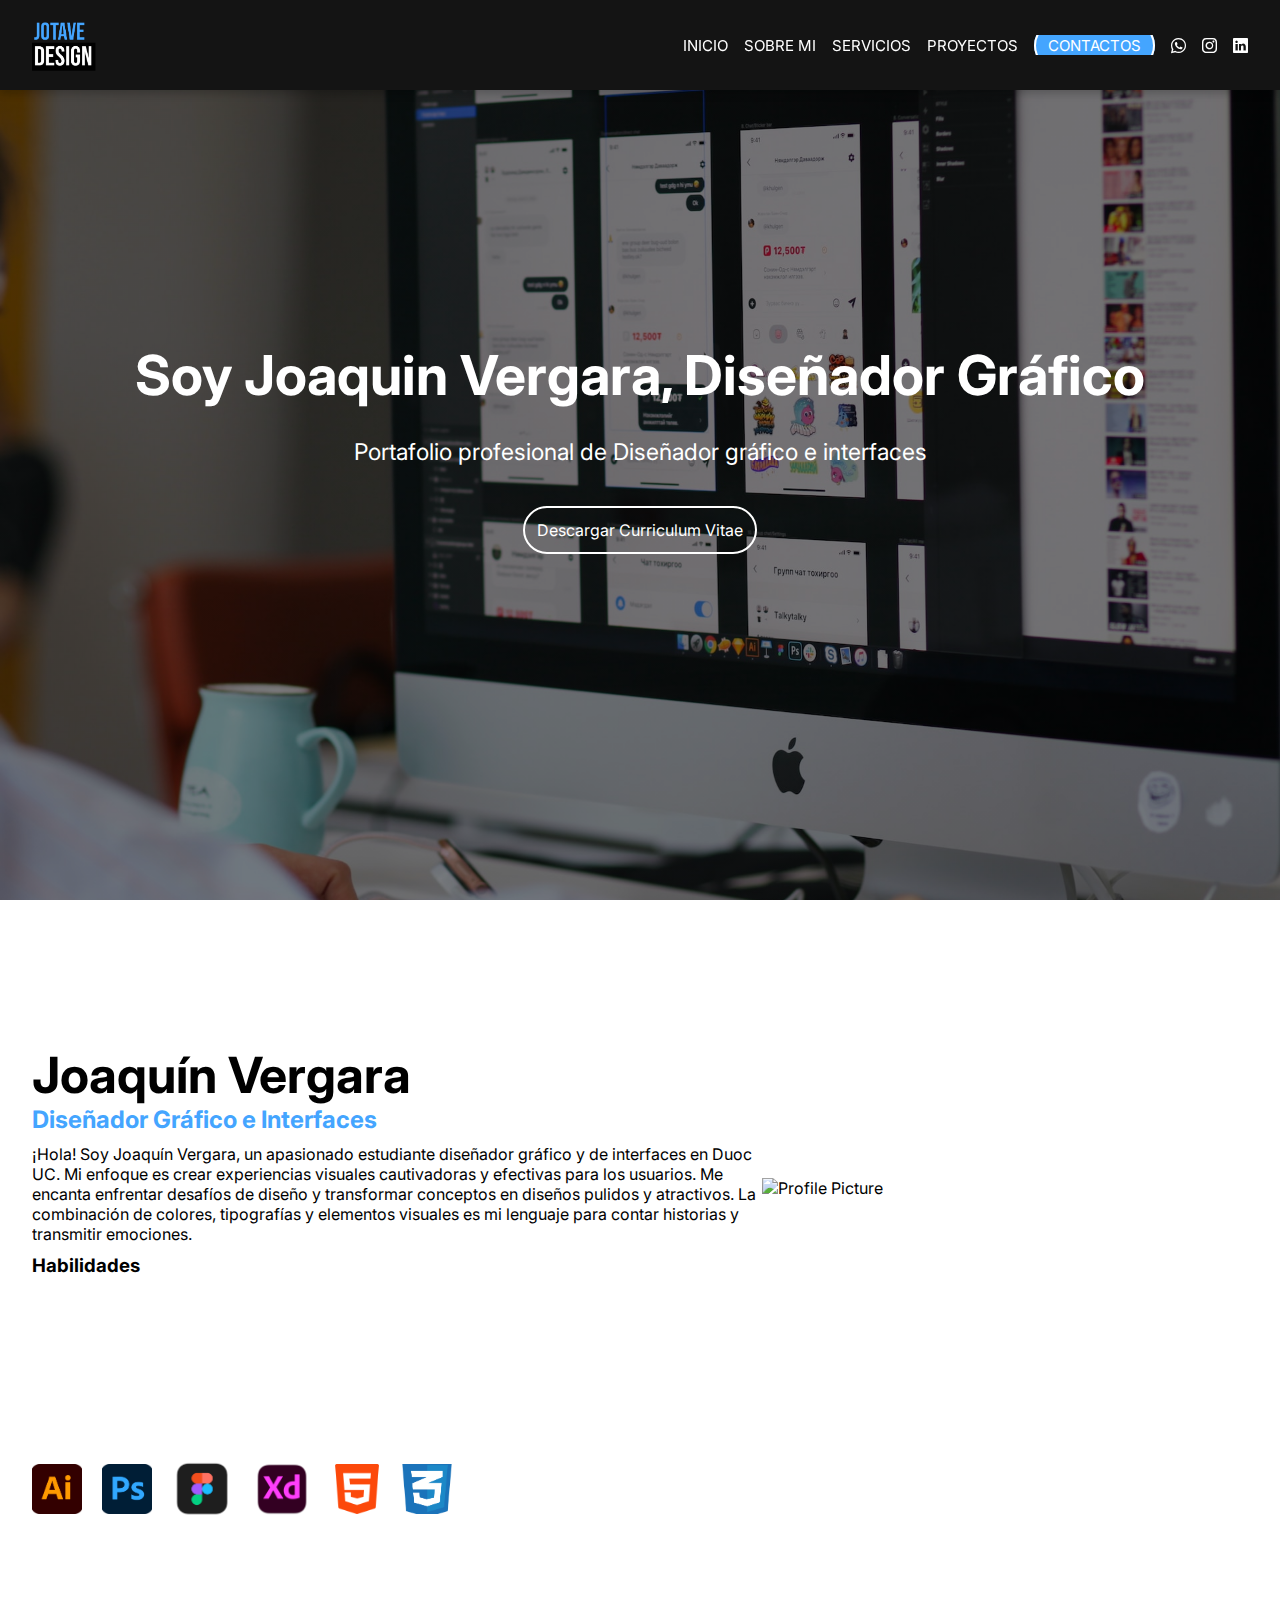
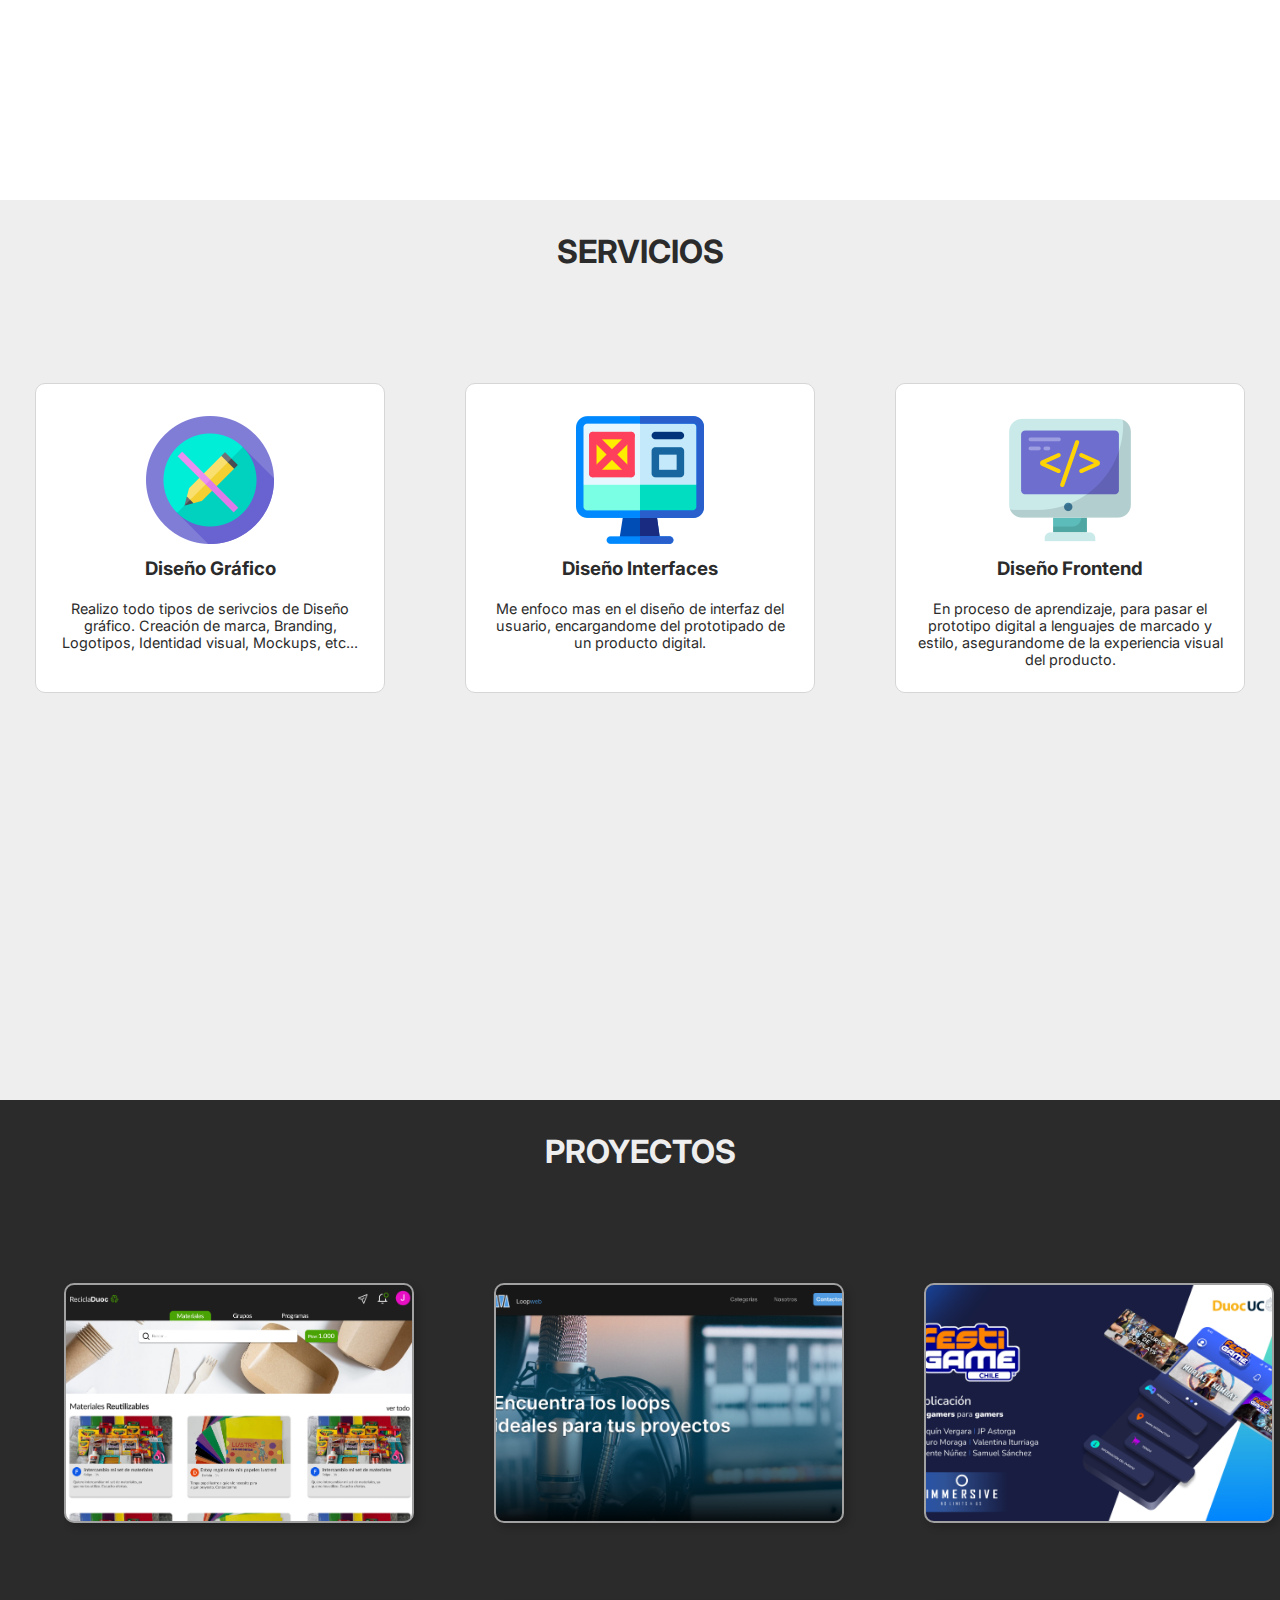
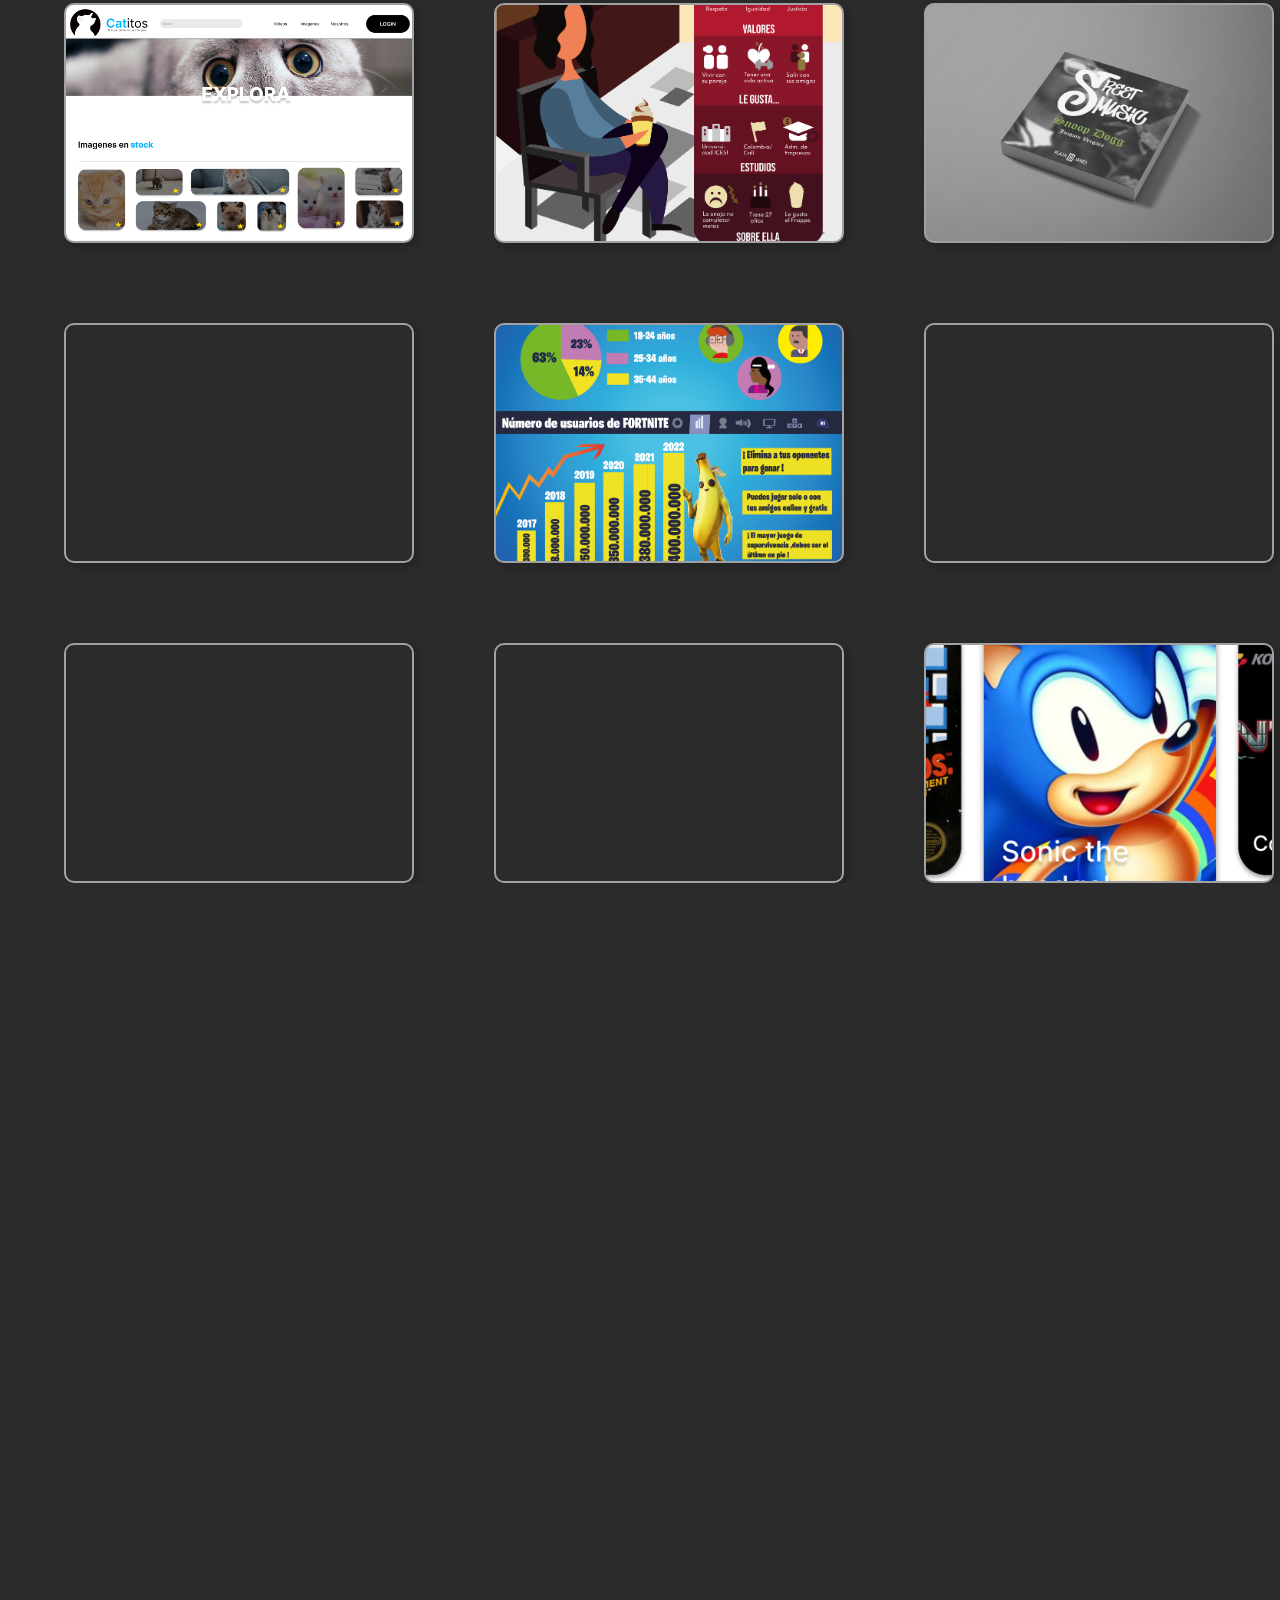
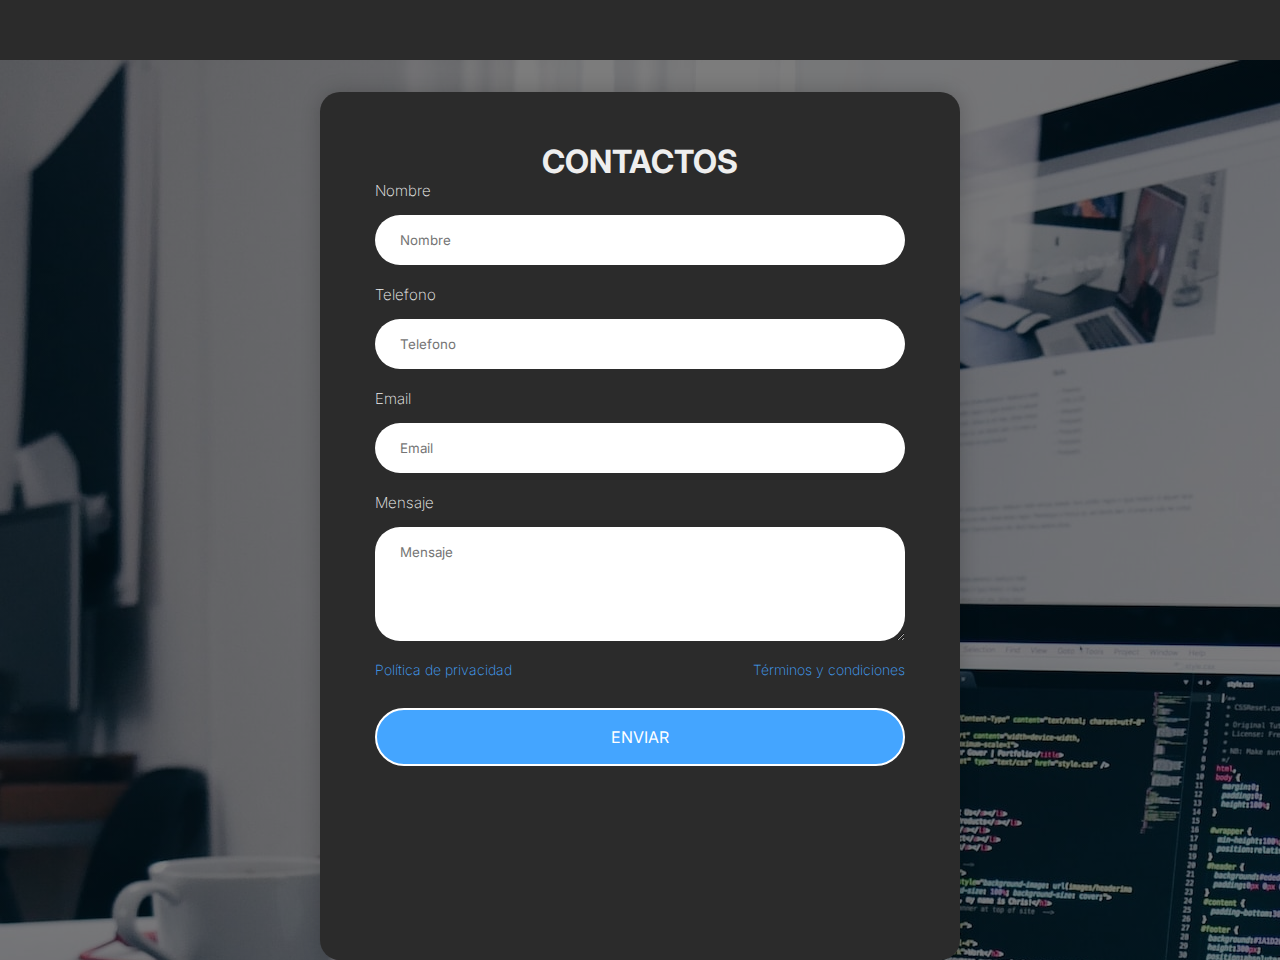
==== index.html @ 526d3eaf "Add files via upload" ====
<!DOCTYPE html>
<html lang="en">
<head>
    <meta charset="UTF-8">
    <meta http-equiv="X-UA-Compatible" content="IE=edge">
    <meta name="viewport" content="width=device-width, initial-scale=1.0">
    <title>Mi Portafolio</title>
    <link rel="icon" href="img/logo icon.png" type="image/x-icon">
    <link href="https://fonts.googleapis.com/css2?family=Inter" rel="stylesheet">

    <link rel="stylesheet" href="https://cdn.jsdelivr.net/npm/bootstrap-icons@1.10.3/font/bootstrap-icons.css">
    <link rel="stylesheet" href="estilos/styile.css">
</head>
<body>

    <header>
      <div class="logo">
        <img src="img/logo.png" alt="Logo">
      </div>  

        <button id="abrir" class="abrir-menu"><i class="bi bi-list"></i></button>
        <nav class="nav" id="nav">
            <button class="cerrar-menu" id="cerrar"><i class="bi bi-x"></i></button>
            <ul class="nav-list">
                <li><a href="#">INICIO</a></li>
                <li><a href="#seccion2">SOBRE MI</a></li>
                <li><a href="#seccion3">SERVICIOS</a></li>
                <li><a href="#seccion4">PROYECTOS</a></li>
                <li><a href="#seccion5"><span class="span1">CONTACTOS</span></a></li>


                
                <li><a href="https://wa.me/56944791852?text=¡Hola%20estoy%20interesado/a%20en%20sus%20servicios!"><i class="bi bi-whatsapp"></i></a></li>
                <li><a href="https://www.instagram.com/joako_andruh/"><i class="bi bi-instagram"></i></a></li>
               <li><a href="https://www.linkedin.com/in/joaquin-vergara-16a921225/"><i class="bi bi-linkedin"></i></a></li>
            </ul>
        </nav>
    </header>
    <main>
<section class="seccion1">
  <h1>Soy Joaquin Vergara, Diseñador Gráfico</h1>
 <p class="texto-principal">Portafolio profesional de Diseñador gráfico e interfaces</p>
 <li>
  <a href="js/CV.pdf" download class="boton">Descargar Curriculum Vitae</a>
</li>
</section>

<section id="seccion2">
  
<div class="columna1">
    
    <h1>Joaquín Vergara</h1>
    <h2>Diseñador Gráfico e Interfaces</h2>
    <p>¡Hola! Soy Joaquín Vergara, un apasionado estudiante diseñador gráfico y de interfaces en Duoc UC. Mi enfoque es crear experiencias visuales cautivadoras y efectivas para los usuarios. Me encanta enfrentar desafíos de diseño y transformar conceptos en diseños pulidos y atractivos. La combinación de colores, tipografías y elementos visuales es mi lenguaje para contar historias y transmitir emociones.</p>
  <h3 class="habilities">Habilidades</h3>
  </div>
  <div class="columna2">
    
  <img src="img/yi.png" alt="Profile Picture">
  </div>
  <div class="habilidades">
    <div class="habilidad">
      <img src="img/ilustrator.png" alt="Habilidad 1">
      <p>80%</p>
    </div>
    
    <div class="habilidad">
      <img src="img/potosop.png" alt="Habilidad 2">
      <p>70%</p>
    </div>

    <div class="habilidadR1">
      <img src="img/figma.png" alt="Habilidad 2">
      <p>90%</p>
    </div>

    <div class="habilidadR1">
      <img src="img/xd.png" alt="Habilidad 2">
      <p>50%</p>
    </div>

    <div class="habilidad">
      <img src="img/html-5.png" alt="Habilidad 2">
      <p>50%</p>
    </div>

    <div class="habilidad">
      <img src="img/css.png" alt="Habilidad 2">
      <p>40%</p>
    </div>
  </div>
   
</div>
</section>

<section id="seccion3">
  <h1>SERVICIOS</h1>
  <div class="fila1">
    <div class="S1">
      <div class="contenido1">
      <img src="img/read-only_5265175 (1).png" alt="">
      <h3>Diseño Gráfico</h3>
      <p>Realizo todo tipos de serivcios de Diseño gráfico. Creación de marca, Branding, Logotipos, Identidad visual, Mockups, etc...</p>
    </div>
  </div>
    <div class="S1">
      <div class="contenido1">
      <img src="img/web-design_3214715.png" alt="">
      <h3>Diseño Interfaces</h3>
      <p>Me enfoco mas en el diseño de interfaz del usuario, encargandome del prototipado de un producto digital.</p>
    </div>
  </div>
    <div class="S1">
      <div class="contenido1">
      <img src="img/coding_8812857.png" alt="">
      <h3>Diseño Frontend</h3>
      <p>En proceso de aprendizaje, para pasar el prototipo digital a lenguajes de marcado y estilo, asegurandome de la experiencia visual del producto.</p>
    </div>
  </div>

  </div>

</section>


<section id="seccion4">
  <h1>PROYECTOS</h1>
<div class="fila-proyecto1">
  <div class="PY1"></div>

  <div class="PY2"></div>

  <div class="PY3"> </div>
  
  <div class="PY4"> </div>
  
  <div class="PY5"> </div>
  
  <div class="PY8"> </div>

  <div class="PY7"> </div>

  <div class="PY6"> </div>

  <div class="PY9"> </div>

  <div class="PY10"> </div>

  <div class="PY11"> </div>

  <div class="PY12"> </div>
  
</div>
</section>

<section id="seccion5">
  

<form action="https://formsubmit.co/andressv.777@email.com" method="POST">

  <h1 class="contacto">CONTACTOS</h1>
  <div class="input-group">
    <label for="name">Nombre</label>
    <input type="text" name="name" id="name" placeholder="Nombre">
    
  <label for="phone">Telefono</label>
  <input type="tel" name="phone" id="phone" placeholder="Telefono">

  <label for="email">Email</label>
  <input type="email" name="email" id="email" placeholder="Email">

  <label for="message">Mensaje</label>
  <textarea name="message" id="message" cols="30" rows="5" placeholder="Mensaje"></textarea>

  <div class="form-txt">
  <a href="Politica y privacidad.html">Política de privacidad</a>
  <a href="term y condi.html">Términos y condiciones</a></div>

  <input class="btn" type="submit" value="ENVIAR">


  </div>
 
</form>


</section>
    </main>


      
      
    
    <script src="js/java.js"></script>
</body>
</html>
---- estilos/styile.css ----
* {
  margin: 0;
  padding: 0;
  box-sizing: border-box;
  font-family: sans-serif;
  font-family: 'Inter';
  overflow-inline: hidden;
  
}
html {
  scroll-behavior: smooth;
}


header {
  display: flex;
  align-items: center;
  justify-content: center;
  padding: 2rem;
  background-color: #141414;
  box-shadow: 0 4px 8px rgba(0, 0, 0, 0.2);
  z-index: 3;
  position: fixed;
  width: 100%;
  height: 10%;
  justify-content: space-between;
  padding: 1rem 2rem;
}

.logo {
  display: flex;
  align-items: center;
}

.logo img {
  max-width: 4rem;
}


.nav-list {
  list-style-type: none;
  display: flex;
  gap: 1rem;
}

.nav-list li a {
  text-decoration: none;
  color: #ffffff;
  font-size: 15px;
}

.abrir-menu,
.cerrar-menu {
  display: none;
}



.span1 {
  background-color: rgb(68, 165, 255);
  padding: 12px;
  border-radius: 30px;
  font-size: 15px;
  color: #ffffff;

  border: 2px solid #ffffff;
  padding: 12px;
  transition: background-color 0.3s;
}

.span1:hover {
  background-color: rgb(32, 147, 255);
}

.nav-list li a:hover {
  color: rgb(68, 165, 255);
}


.transparent-bg {
background-color: transparent;

}



@media screen and (max-width: 550px) {
  .abrir-menu,
  .cerrar-menu {
      display: block;
      border: 0;
      font-size: 1.25rem;
      background-color: transparent;
      cursor: pointer;
  }

  .abrir-menu {
      color: #ffffff;
  }

  .cerrar-menu {
      color: #ececec;
  }

  .nav {
      opacity: 0;
      visibility: hidden;
      display: flex;
      flex-direction: column;
      align-items: end;
      gap: 1rem;
      position: absolute;
      top: 0;
      right: 0;
      bottom: 0;
      background-color: #1c1c1c;
      padding: 2rem;
      box-shadow: 0 0 0 100vmax rgba(0, 0, 0, .5);
      height: 100%;
      position: fixed;
  }

  .nav.visible {
      opacity: 1;
      visibility: visible;
  }
  
  .nav-list {
      flex-direction: column;
      align-items: end;
  }

  .nav-list li a {
      color: #ecececec;
  }
}



.seccion1 {
  flex-direction: column; 
  display: flex;
  justify-content: center;
  align-items: center;
  background-image:linear-gradient(rgba(0, 0, 0, 0.5), rgba(0, 0, 0, 0.5)), url(../img/fondoreal.jpg);
  background-size: cover;
  background-position: center;
  height: 100vh;
  gap: 30px;
  

}
.seccion1 h1 {
  color: #ffffff;
 text-shadow: #1c1c1c;
  text-align: center;
  font-size: 55px;

}

.texto-principal {
 text-align: center;
  color: #ffffff;
  font-size: 23px;
}




.boton {
  display: inline-block;
  padding: 12px 20px;
  background-color: transparent;
  color: #ffffff; 
  text-decoration: none;
  border-radius: 30px;
  border: none;
  cursor: pointer;
  font-size: 16px;
  border: 2px solid #ffffff;
  padding: 12px;
  transition: background-color 0.3s;
}


.boton:hover {
  background-color: rgb(68, 165, 255); 
}





#seccion2 {
  
  display: flex;
  flex-wrap: wrap;
height: 100vh;
  padding: 2rem;
  align-items: center;
  
}

.columna2{
  margin-right: auto;
  max-width: 37%;
  

}

.columna2 img {
  width: 100%;
}

.columna1 {
  max-width: 60%;
 margin-top: -3em;

}
.columna1, h2, p {
  margin-bottom: 10px;
}

.columna1 h2 {
  color:rgb(68, 165, 255) ;
}

.columna1 h1 {
  font-size: 50px;
}


.habilidades {
  display: flex;
  flex-wrap: wrap;
  justify-content: flex-start;
  align-items: center;
  gap: 20px;
  margin-top: -13em;
}

.habilidadR1 {
  display: flex;
  flex-direction: column;
  align-items: center;
  cursor: pointer;
  transition: transform 0.2s;
}

.habilidadR1 img {
  width: 60px;
  height: 60px;
  transition: filter 0.2s, transform 0.2s;
  object-fit: cover

}

.habilidadR1 p {
  margin: 5px 0;
  opacity: 0;
  transition: opacity 0.2s;
}

.habilidad {
  display: flex;
  flex-direction: column;
  align-items: center;
  cursor: pointer;
  transition: transform 0.2s;
}

.habilidad img {
  width: 50px;
  height: 50px;
  transition: filter 0.2s, transform 0.2s;
  object-fit: cover
}


.habilidad p {
  margin: 5px 0;
  opacity: 0;
  transition: opacity 0.2s;
}

.habilidad:hover img {
  filter: grayscale(100%);
  transform: scale(1.2); 
}

.habilidad:hover p {
  opacity: 1;
}

.habilidadR1:hover img {
  filter: grayscale(100%);
  transform: scale(1.2); 
}

.habilidadR1:hover p {
  opacity: 1;
}



#seccion3 {
  height: 100vh;
  background-color: #eeeeee;
  text-align: center;
  color: #2b2b2b;
}

#seccion3 h1 {
  padding-top: 1em;
}

.fila1 {
  display: flex;
  gap: 80px;
  justify-content: center;
  padding-top: 7em;
}


.S1 {
  background-color: #ffffff;
  width: 350px;
  height: 310px;
border-radius: 10px;
border: 1px solid rgb(214, 214, 214);

}



.S1:hover {
  box-shadow: 4px 4px 8px rgba(0, 0, 0, 0.2);
}

.contenido1 {
  padding-top: 2em;
  
}
.contenido1 p {
  padding-top: 90px;
  font-size: 90%;
  padding: 20px;

  

}
.contenido1 h3 {
  padding-top:9px ;
}

#seccion4 {
  height: 240vh;
 background-color: #2b2b2b;
 text-align: center;
  color: #eeeeee;
}
#seccion4 h1 {
  padding-top: 1em;
}


.fila-proyecto1 {
  display: flex;
  margin-left: 4em;
  gap: 80px;
  padding-top: 7em;
  flex-wrap: wrap; 
  justify-content: flex-start; 
  align-items: flex-start
  
}

.PY1 {
  background-image: url(../img/Home.png);
  width: 350px;
  height: 240px;
border-radius: 10px;
background-size: cover;
  background-position: center;
  border: 2px solid rgb(161, 161, 161);
overflow: hidden;
box-shadow: 4px 4px 8px rgba(0, 0, 0, 0.2);
transition: filter 0.3s ease;
}

.PY2 {
  background-image: url(../img/dddd.png);
  width: 350px;
  height: 240px;
border-radius: 10px;
background-size: cover;
  background-position: center;
  border: 2px solid rgb(161, 161, 161);
overflow: hidden;
box-shadow: 4px 4px 8px rgba(0, 0, 0, 0.2);
}

.PY3 {
  background-image: url(../img/Frame\ 34313.png);
  width: 350px;
  height: 240px;
border-radius: 10px;
background-size: cover;
  background-position: center;
  border: 2px solid rgb(161, 161, 161);
overflow: hidden;
box-shadow: 4px 4px 8px rgba(0, 0, 0, 0.2);
}

.PY4 {
  background-image: url(../img/Frame\ 1.png);
  width: 350px;
  height: 240px;
border-radius: 10px;
background-size: cover;
  background-position: center;
  border: 2px solid rgb(161, 161, 161);
overflow: hidden;
box-shadow: 4px 4px 8px rgba(0, 0, 0, 0.2);
}

.PY5 {
  background-image: url(../img/juan\ valdez.png);
  width: 350px;
  height: 240px;
border-radius: 10px;
background-size: cover;
  background-position: center;
  border: 2px solid rgb(161, 161, 161);
overflow: hidden;
box-shadow: 4px 4px 8px rgba(0, 0, 0, 0.2);
}

.PY6 {
  background-image: url(../img/fortnitne.png);
  width: 350px;
  height: 240px;
border-radius: 10px;
background-size: cover;
  background-position: center;
  border: 2px solid rgb(161, 161, 161);
overflow: hidden;
box-shadow: 4px 4px 8px rgba(0, 0, 0, 0.2);
}

.PY7 {
  background-image: url(../img/poertada\ juan.png);
  width: 350px;
  height: 240px;
border-radius: 10px;
background-size: cover;
  background-position: center;
  border: 2px solid rgb(161, 161, 161);
overflow: hidden;
box-shadow: 4px 4px 8px rgba(0, 0, 0, 0.2);
}

.PY8 {
  background-image: url(../img/poortada\ snioiop\ dog.png);
  width: 350px;
  height: 240px;
border-radius: 10px;
background-size: cover;
  background-position: center;
  border: 2px solid rgb(161, 161, 161);
overflow: hidden;
box-shadow: 4px 4px 8px rgba(0, 0, 0, 0.2);
}

.PY9 {
  background-image: url(../img/catalogo\ mockup.png);
  width: 350px;
  height: 240px;
border-radius: 10px;
background-size: cover;
  background-position: center;
  border: 2px solid rgb(161, 161, 161);
overflow: hidden;
box-shadow: 4px 4px 8px rgba(0, 0, 0, 0.2);
}

.PY10 {
  background-image: url(../img/packadrink.png);
  width: 350px;
  height: 240px;
border-radius: 10px;
background-size: cover;
  background-position: center;
  border: 2px solid rgb(161, 161, 161);
overflow: hidden;
box-shadow: 4px 4px 8px rgba(0, 0, 0, 0.2);
}

.PY11 {
  background-image: url(../img/mockup\ banner.png);
  width: 350px;
  height: 240px;
border-radius: 10px;
background-size: cover;
  background-position: center;
  border: 2px solid rgb(161, 161, 161);
overflow: hidden;
box-shadow: 4px 4px 8px rgba(0, 0, 0, 0.2);
}

.PY12 {
  background-image: url(../img/Arcade.png);
  width: 350px;
  height: 240px;
border-radius: 10px;
background-size: cover;
  background-position: center;
  border: 2px solid rgb(161, 161, 161);
overflow: hidden;
box-shadow: 4px 4px 8px rgba(0, 0, 0, 0.2);
}

.cuadradocontexto {
  color: rgb(68, 165, 255);
  background-color: rgba(0, 0, 0, 0.9); 
  width: 100%;
  height: 100;
  text-align: start;
  box-sizing: border-box; 
  margin-top: 12.3em;
  opacity: 0;
  
}

#seccion5 {
 min-height: 100vh;
 background-image: linear-gradient(rgba(0, 0, 0, 0.5), rgba(0, 0, 0, 0.5)), url(../img/fondo\ finañ.jpg);
 text-align: center;
 color: #2b2b2b;
 justify-content: center;
 display: flex;
}

form {
  margin-top: 2em;
  padding: 50px 55px;
  box-shadow: 0 0 20px rgba(0, 0, 0, 0.2);
  border-radius: 20px;
  text-align: center;
  width: 640px;
  background-color: #2b2b2b;
}

.input-group {
  display: flex;
  flex-direction: column;
  text-align: left;
}

.contacto {
 color: #eeeeee;
}
label {
  color: #eeeeee;
  font-size: 15px;
  font-weight: 200;
  margin-bottom: 15px;
}

input, textarea {
  padding: 17px 25px;
  border-radius: 25px;
  margin-bottom: 20px;
  background-color: #ffffff;
  border: none;
outline: none;
}

input::placeholder, textarea::placeholder {
  color: ahi veo ;
}

.form-txt {
  margin-bottom: 30px;
  display: flex;
  justify-content:space-between ;
  text-align: center;

}

.form-txt a {
  color: rgb(68, 165, 255);
  font-size: 14px;
  font-weight: 200;
  text-decoration: none;
}

.btn {
  font-size: 16px;
  color: #ffffff;
  border: 0;
  border-radius: 30px;
  background-color:rgb(68, 165, 255) ;
  border: 2px solid #ffffff;
  cursor: pointer;
}

.btn:hover {
  background-color: rgb(32, 147, 255);
}


@media ( max-width:991px) {
  #seccion5 {
    padding: 30px;
  }

  form {
    padding: 50px 30px;
    width: 100%;
  }

  input {padding:15px;
  }
}







@media screen and (max-width: 550px) {

  #seccion3 {
    
    height: 280vh;
  
    }

  .fila1 {
    display: flex;
    flex-direction: column;
    align-items: center;
  }

  .S1 {
    margin-bottom: 1.25em; 
  }

  .contenido1 {
    text-align: center;
  }

.columna2 img {
  display: none;
}


  #seccion4 {
    
    height: 740vh;
  
    }
 
    #seccion2 {
      display: flex;
      flex-direction: column;
      align-items: center;
      height: 100vh;
      overflow-x: hidden;
      max-width: 100%;
      margin-top: 4em;
    }
    .habilities {
      display: none;
    }
  
    .columna1 {
      text-align: center;
    }
  
    .columna2 {
      margin-top: 1.25em;
      text-align: center;
    }
    
  
    .habilidades {
      display: none;
    }
  
   

}
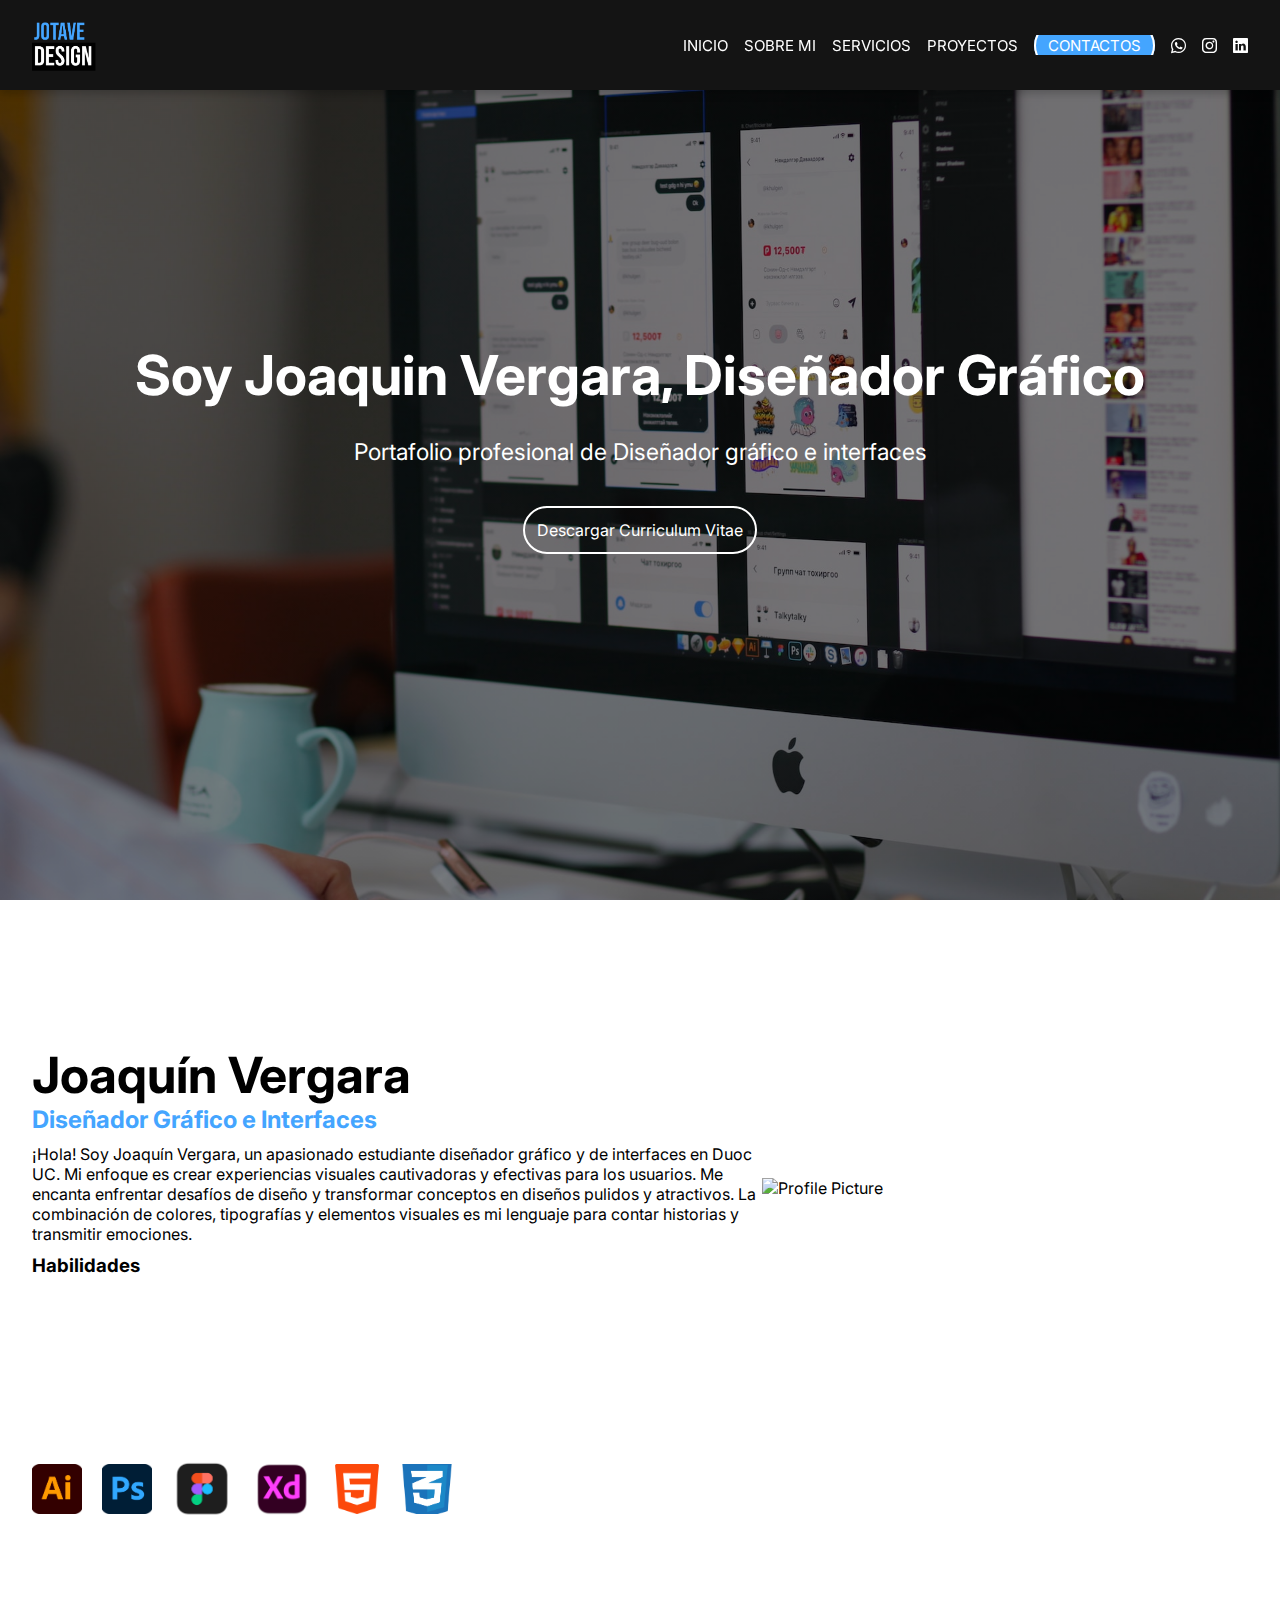
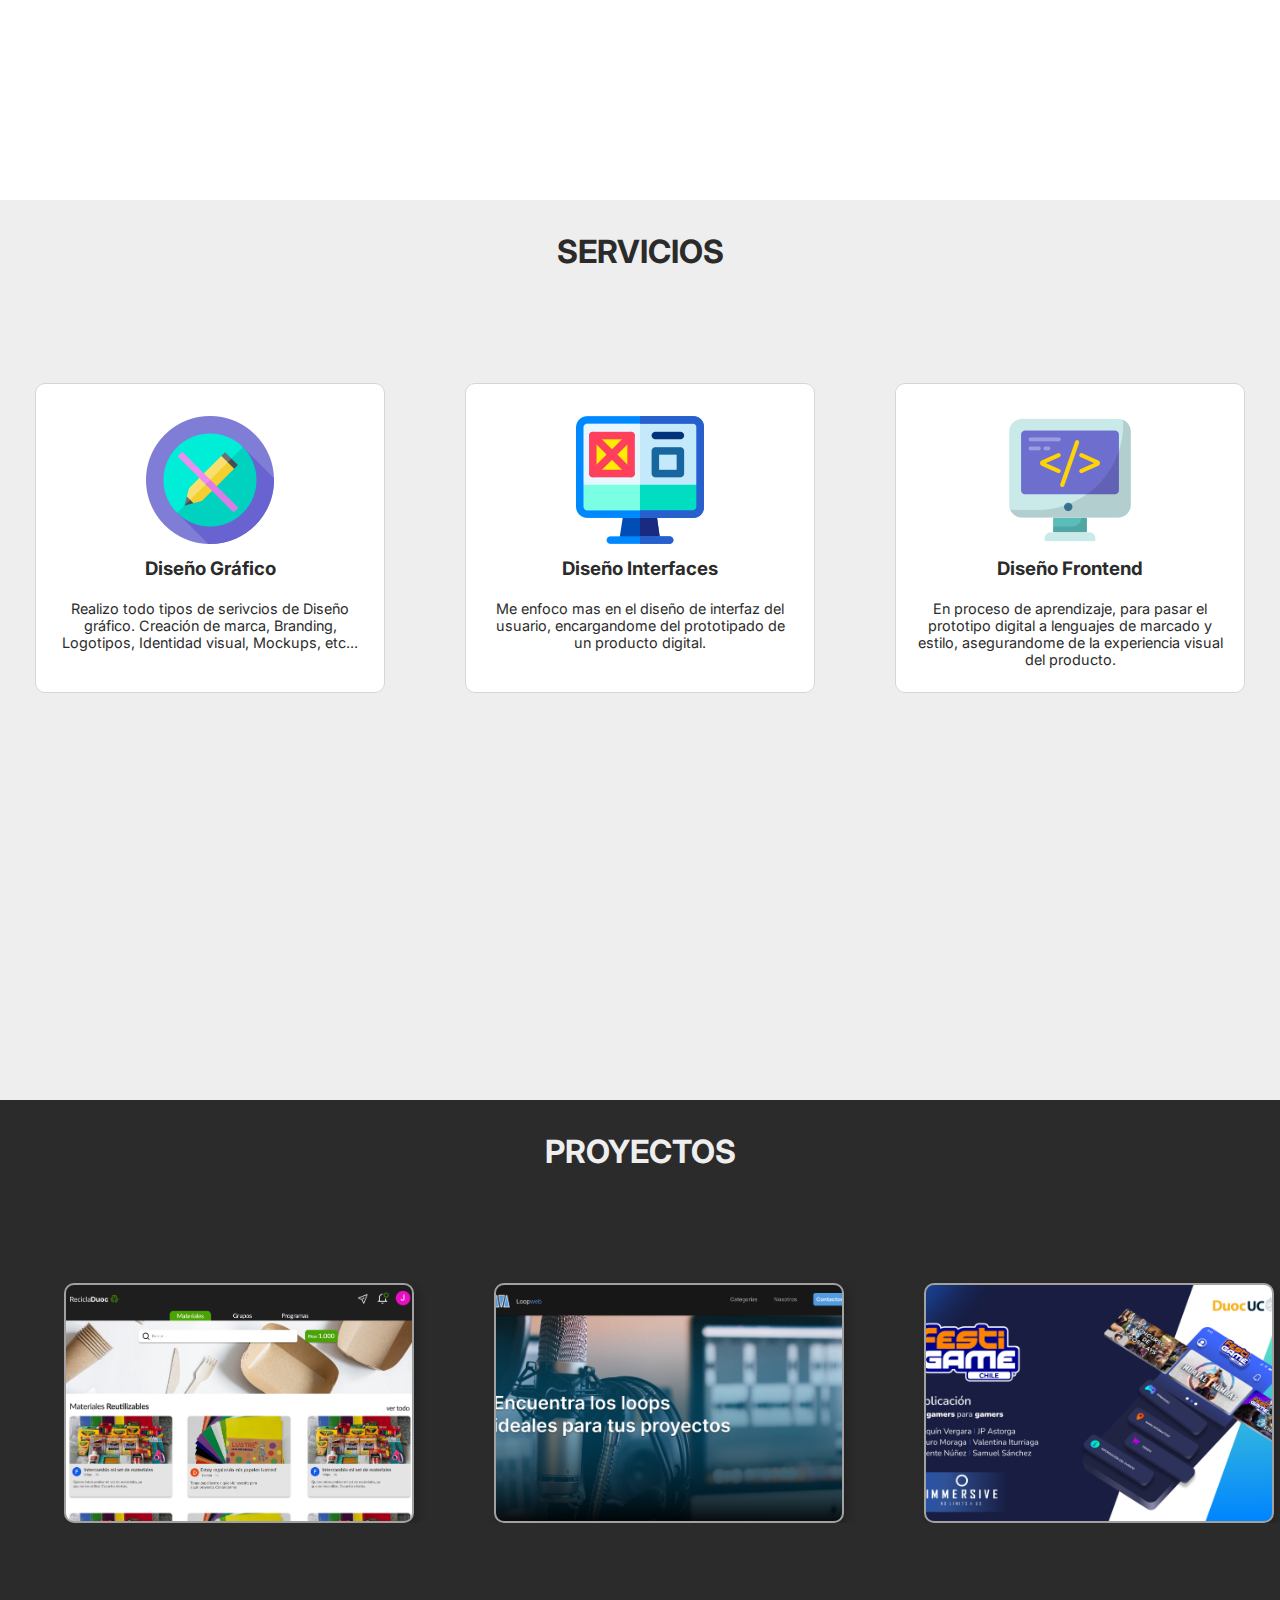
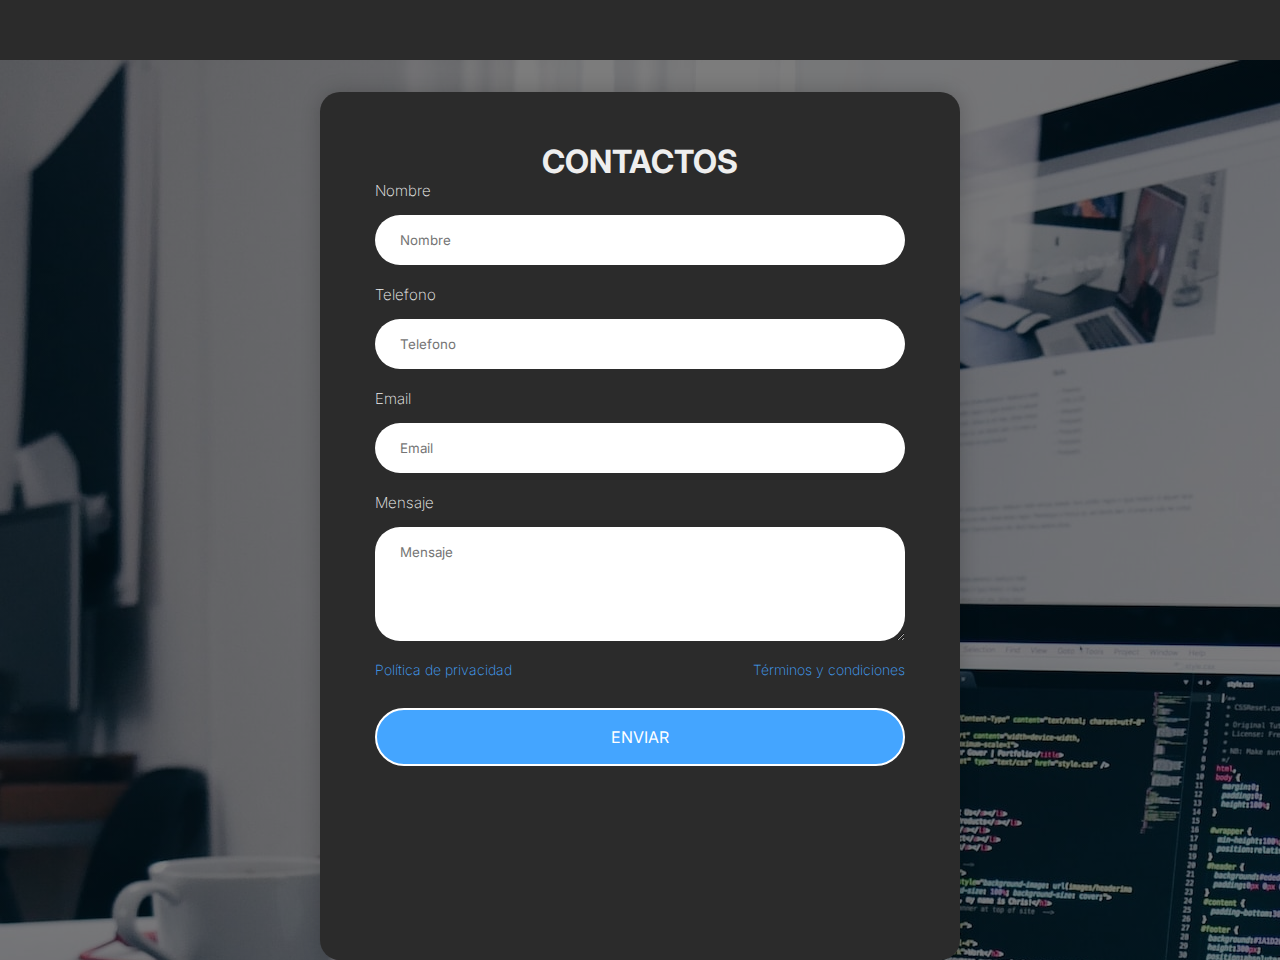
==== commit 0a4be314: "Update index.html" ====
--- a/index.html
+++ b/index.html
@@ -41,7 +41,7 @@
   <h1>Soy Joaquin Vergara, Diseñador Gráfico</h1>
  <p class="texto-principal">Portafolio profesional de Diseñador gráfico e interfaces</p>
  <li>
-  <a href="js/CV.pdf" download class="boton">Descargar Curriculum Vitae</a>
+  <a href="js/curriculum.pdf" download class="boton">Descargar Curriculum Vitae</a>
 </li>
 </section>
 
@@ -132,23 +132,7 @@
 
   <div class="PY3"> </div>
   
-  <div class="PY4"> </div>
-  
-  <div class="PY5"> </div>
-  
-  <div class="PY8"> </div>
 
-  <div class="PY7"> </div>
-
-  <div class="PY6"> </div>
-
-  <div class="PY9"> </div>
-
-  <div class="PY10"> </div>
-
-  <div class="PY11"> </div>
-
-  <div class="PY12"> </div>
   
 </div>
 </section>
@@ -193,4 +177,4 @@
     
     <script src="js/java.js"></script>
 </body>
-</html>+</html>
--- a/estilos/styile.css
+++ b/estilos/styile.css
@@ -412,113 +412,6 @@
 box-shadow: 4px 4px 8px rgba(0, 0, 0, 0.2);
 }
 
-.PY4 {
-  background-image: url(../img/Frame\ 1.png);
-  width: 350px;
-  height: 240px;
-border-radius: 10px;
-background-size: cover;
-  background-position: center;
-  border: 2px solid rgb(161, 161, 161);
-overflow: hidden;
-box-shadow: 4px 4px 8px rgba(0, 0, 0, 0.2);
-}
-
-.PY5 {
-  background-image: url(../img/juan\ valdez.png);
-  width: 350px;
-  height: 240px;
-border-radius: 10px;
-background-size: cover;
-  background-position: center;
-  border: 2px solid rgb(161, 161, 161);
-overflow: hidden;
-box-shadow: 4px 4px 8px rgba(0, 0, 0, 0.2);
-}
-
-.PY6 {
-  background-image: url(../img/fortnitne.png);
-  width: 350px;
-  height: 240px;
-border-radius: 10px;
-background-size: cover;
-  background-position: center;
-  border: 2px solid rgb(161, 161, 161);
-overflow: hidden;
-box-shadow: 4px 4px 8px rgba(0, 0, 0, 0.2);
-}
-
-.PY7 {
-  background-image: url(../img/poertada\ juan.png);
-  width: 350px;
-  height: 240px;
-border-radius: 10px;
-background-size: cover;
-  background-position: center;
-  border: 2px solid rgb(161, 161, 161);
-overflow: hidden;
-box-shadow: 4px 4px 8px rgba(0, 0, 0, 0.2);
-}
-
-.PY8 {
-  background-image: url(../img/poortada\ snioiop\ dog.png);
-  width: 350px;
-  height: 240px;
-border-radius: 10px;
-background-size: cover;
-  background-position: center;
-  border: 2px solid rgb(161, 161, 161);
-overflow: hidden;
-box-shadow: 4px 4px 8px rgba(0, 0, 0, 0.2);
-}
-
-.PY9 {
-  background-image: url(../img/catalogo\ mockup.png);
-  width: 350px;
-  height: 240px;
-border-radius: 10px;
-background-size: cover;
-  background-position: center;
-  border: 2px solid rgb(161, 161, 161);
-overflow: hidden;
-box-shadow: 4px 4px 8px rgba(0, 0, 0, 0.2);
-}
-
-.PY10 {
-  background-image: url(../img/packadrink.png);
-  width: 350px;
-  height: 240px;
-border-radius: 10px;
-background-size: cover;
-  background-position: center;
-  border: 2px solid rgb(161, 161, 161);
-overflow: hidden;
-box-shadow: 4px 4px 8px rgba(0, 0, 0, 0.2);
-}
-
-.PY11 {
-  background-image: url(../img/mockup\ banner.png);
-  width: 350px;
-  height: 240px;
-border-radius: 10px;
-background-size: cover;
-  background-position: center;
-  border: 2px solid rgb(161, 161, 161);
-overflow: hidden;
-box-shadow: 4px 4px 8px rgba(0, 0, 0, 0.2);
-}
-
-.PY12 {
-  background-image: url(../img/Arcade.png);
-  width: 350px;
-  height: 240px;
-border-radius: 10px;
-background-size: cover;
-  background-position: center;
-  border: 2px solid rgb(161, 161, 161);
-overflow: hidden;
-box-shadow: 4px 4px 8px rgba(0, 0, 0, 0.2);
-}
 
 .cuadradocontexto {
   color: rgb(68, 165, 255);
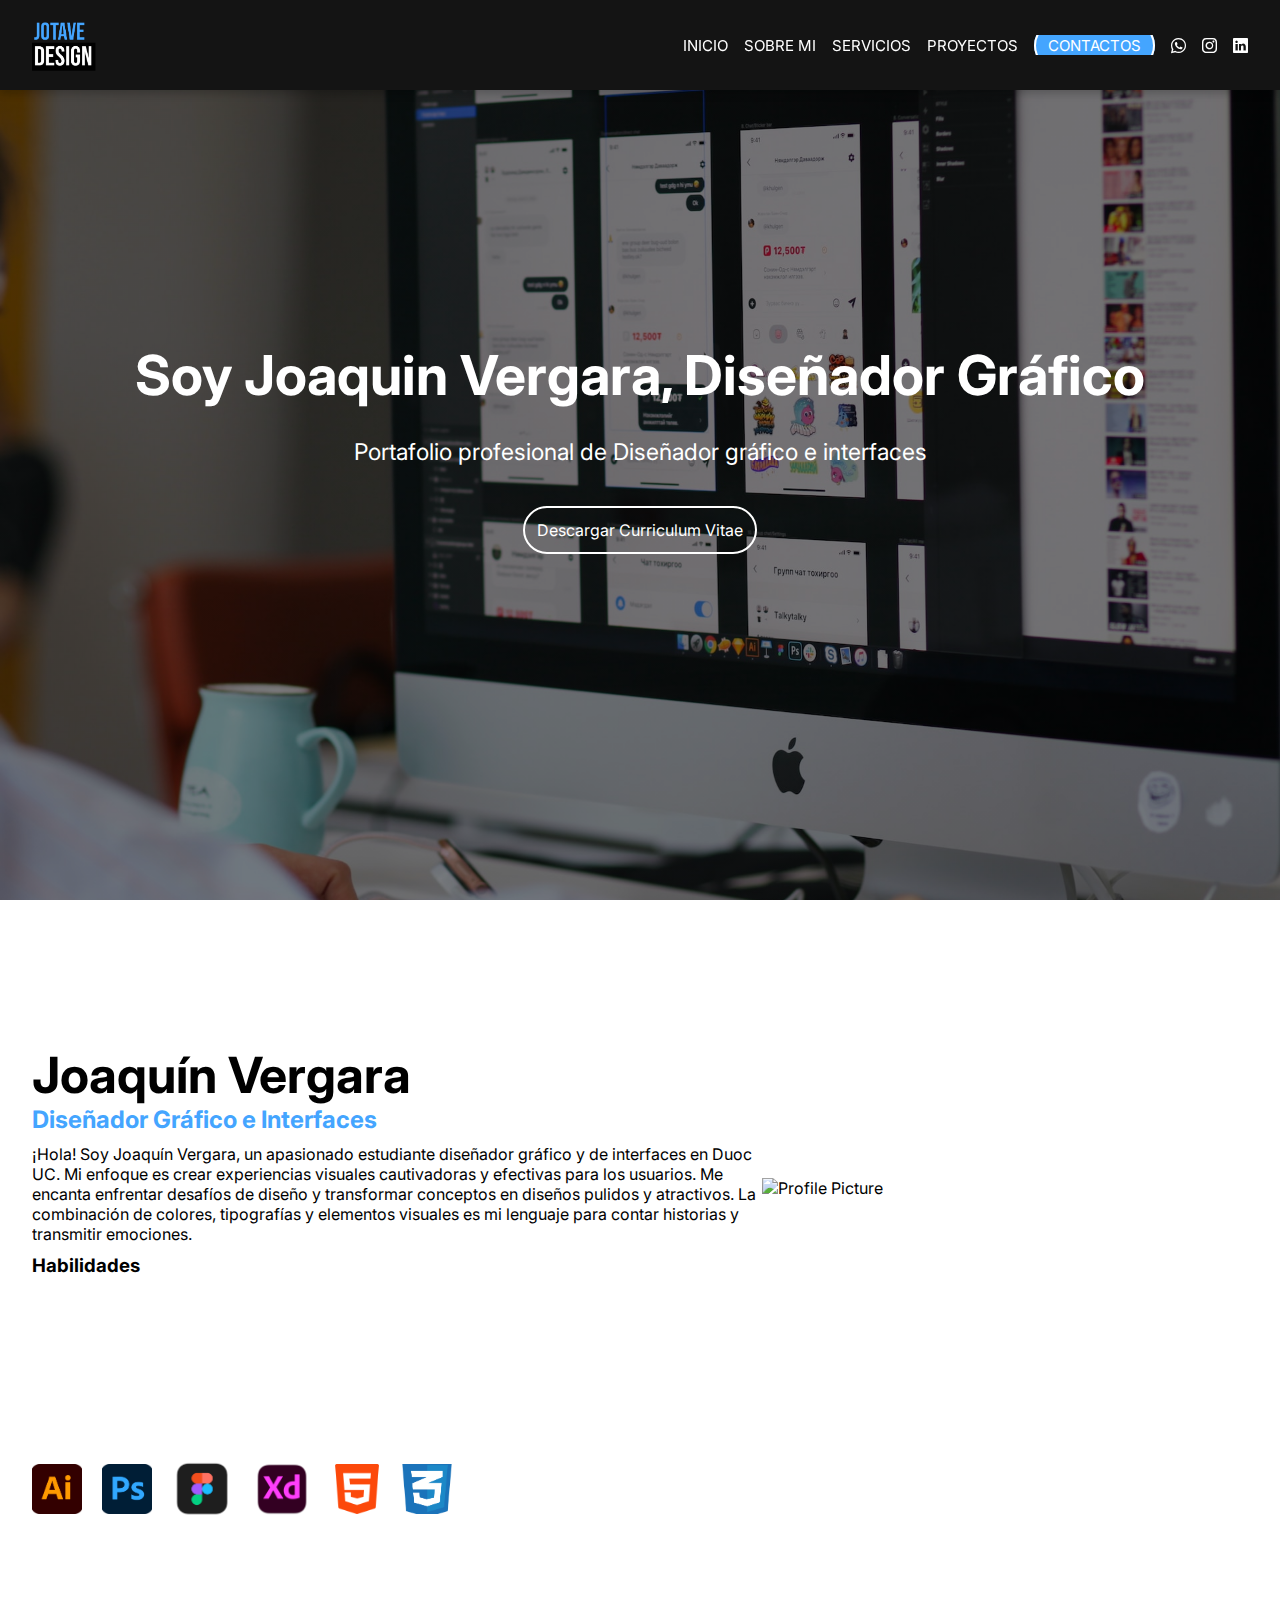
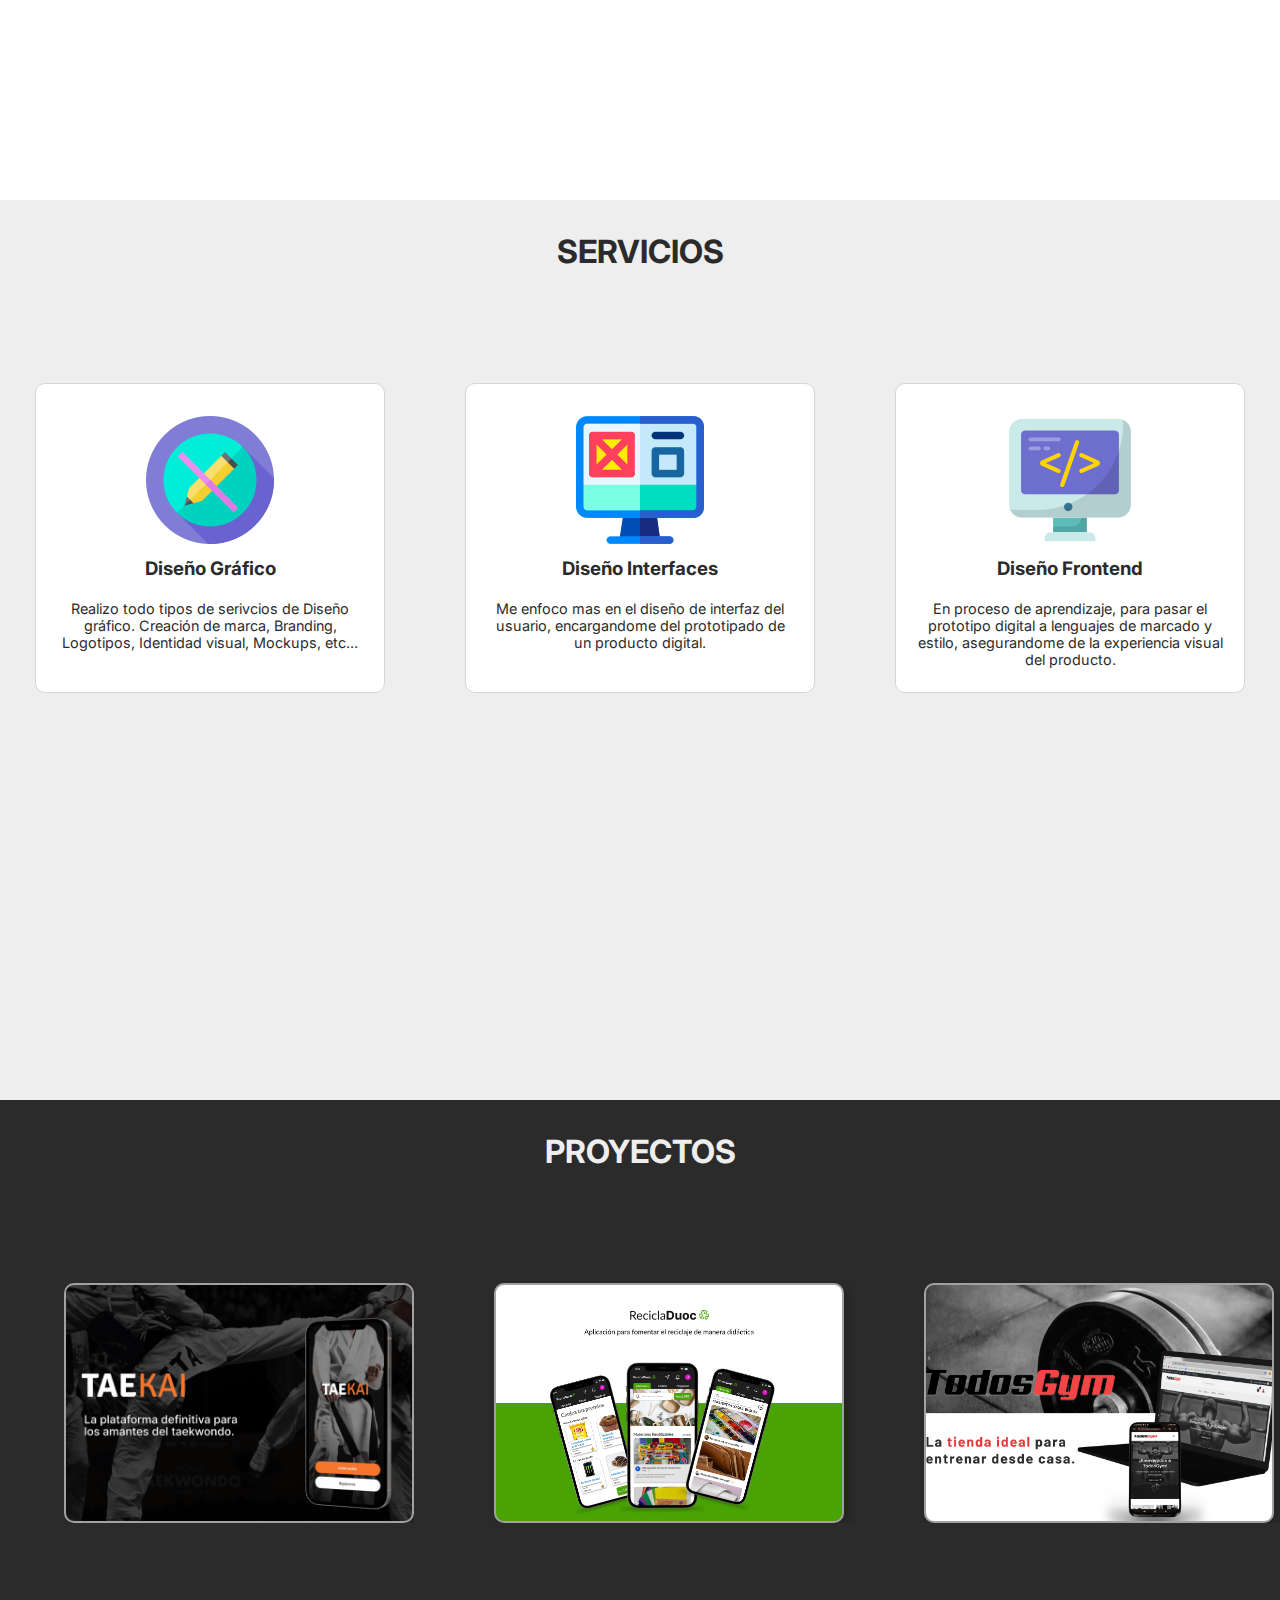
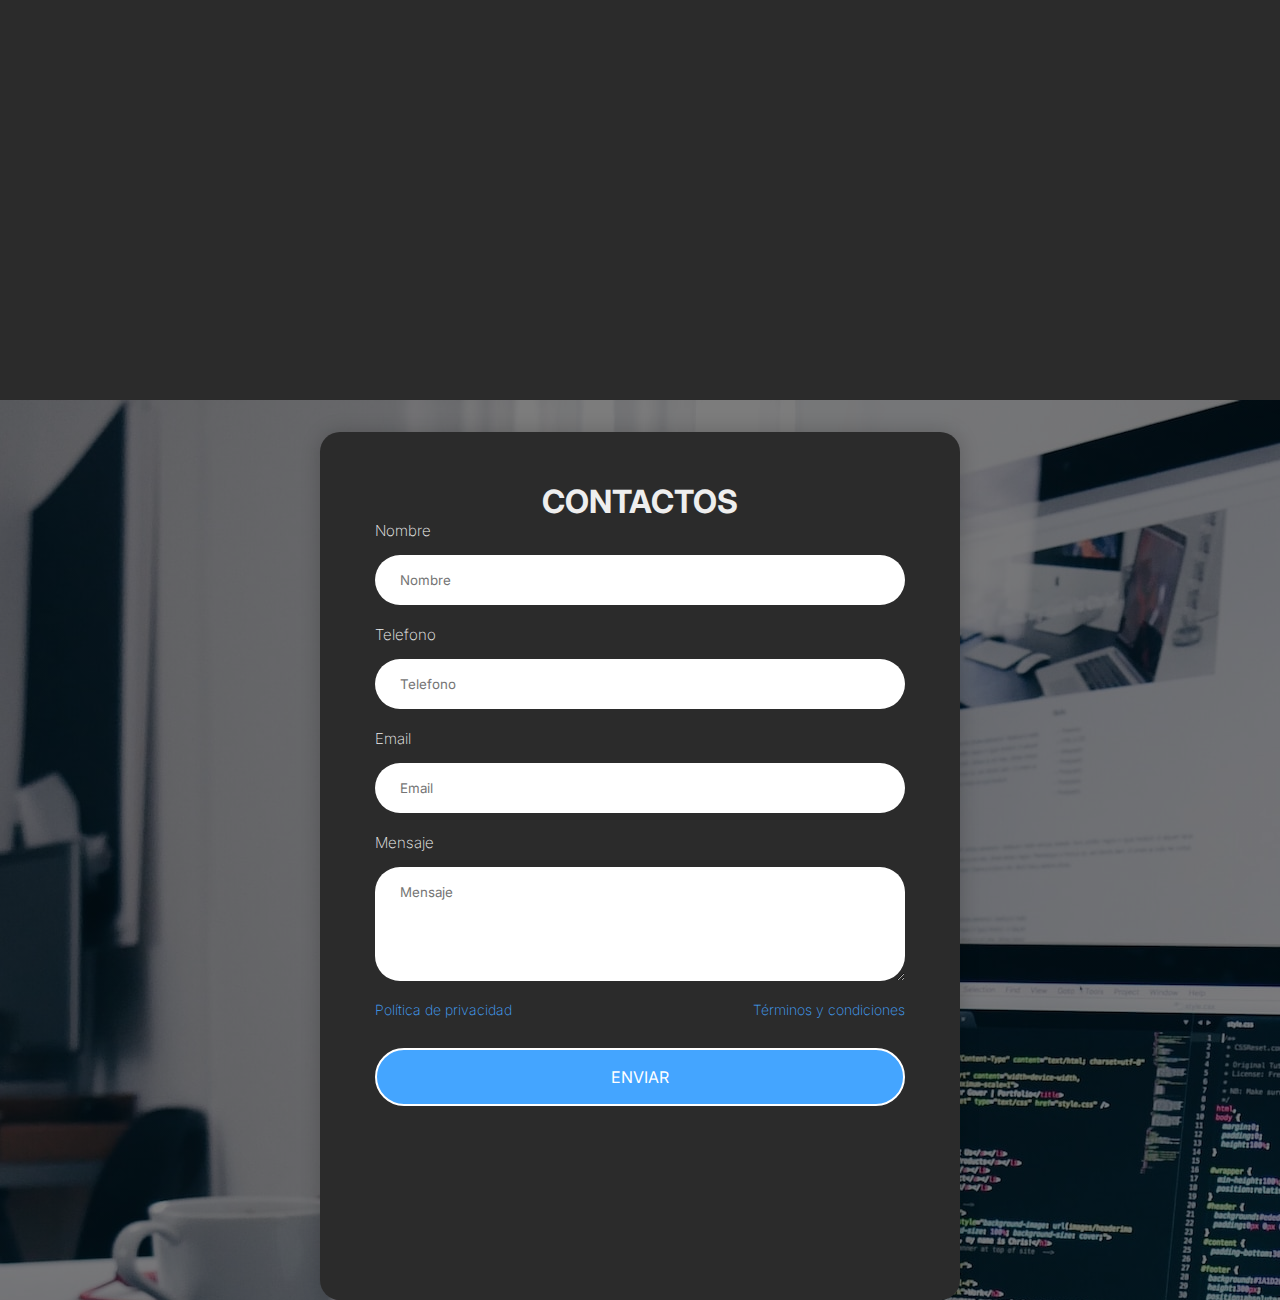
==== commit 1b0e6954: "Update index.html" ====
--- a/index.html
+++ b/index.html
@@ -126,7 +126,10 @@
 <section id="seccion4">
   <h1>PROYECTOS</h1>
 <div class="fila-proyecto1">
+
+ <a href=https://www.behance.net/gallery/210383093/TaeKai-Plataforma-de-entrenamiento" target="_blank">   
   <div class="PY1"></div>
+ </a> 
 
   <div class="PY2"></div>
 
--- a/estilos/styile.css
+++ b/estilos/styile.css
@@ -354,7 +354,7 @@
 }
 
 #seccion4 {
-  height: 240vh;
+  height: 100vh;
  background-color: #2b2b2b;
  text-align: center;
   color: #eeeeee;
@@ -376,7 +376,7 @@
 }
 
 .PY1 {
-  background-image: url(../img/Home.png);
+  background-image: url(../img/Home1.png);
   width: 350px;
   height: 240px;
 border-radius: 10px;
@@ -389,7 +389,7 @@
 }
 
 .PY2 {
-  background-image: url(../img/dddd.png);
+  background-image: url(../img/dddd1.png);
   width: 350px;
   height: 240px;
 border-radius: 10px;
@@ -401,7 +401,7 @@
 }
 
 .PY3 {
-  background-image: url(../img/Frame\ 34313.png);
+  background-image: url(../img/Frame\ 343131.png);
   width: 350px;
   height: 240px;
 border-radius: 10px;
@@ -552,7 +552,7 @@
 
   #seccion4 {
     
-    height: 740vh;
+    height: 440vh;
   
     }
  
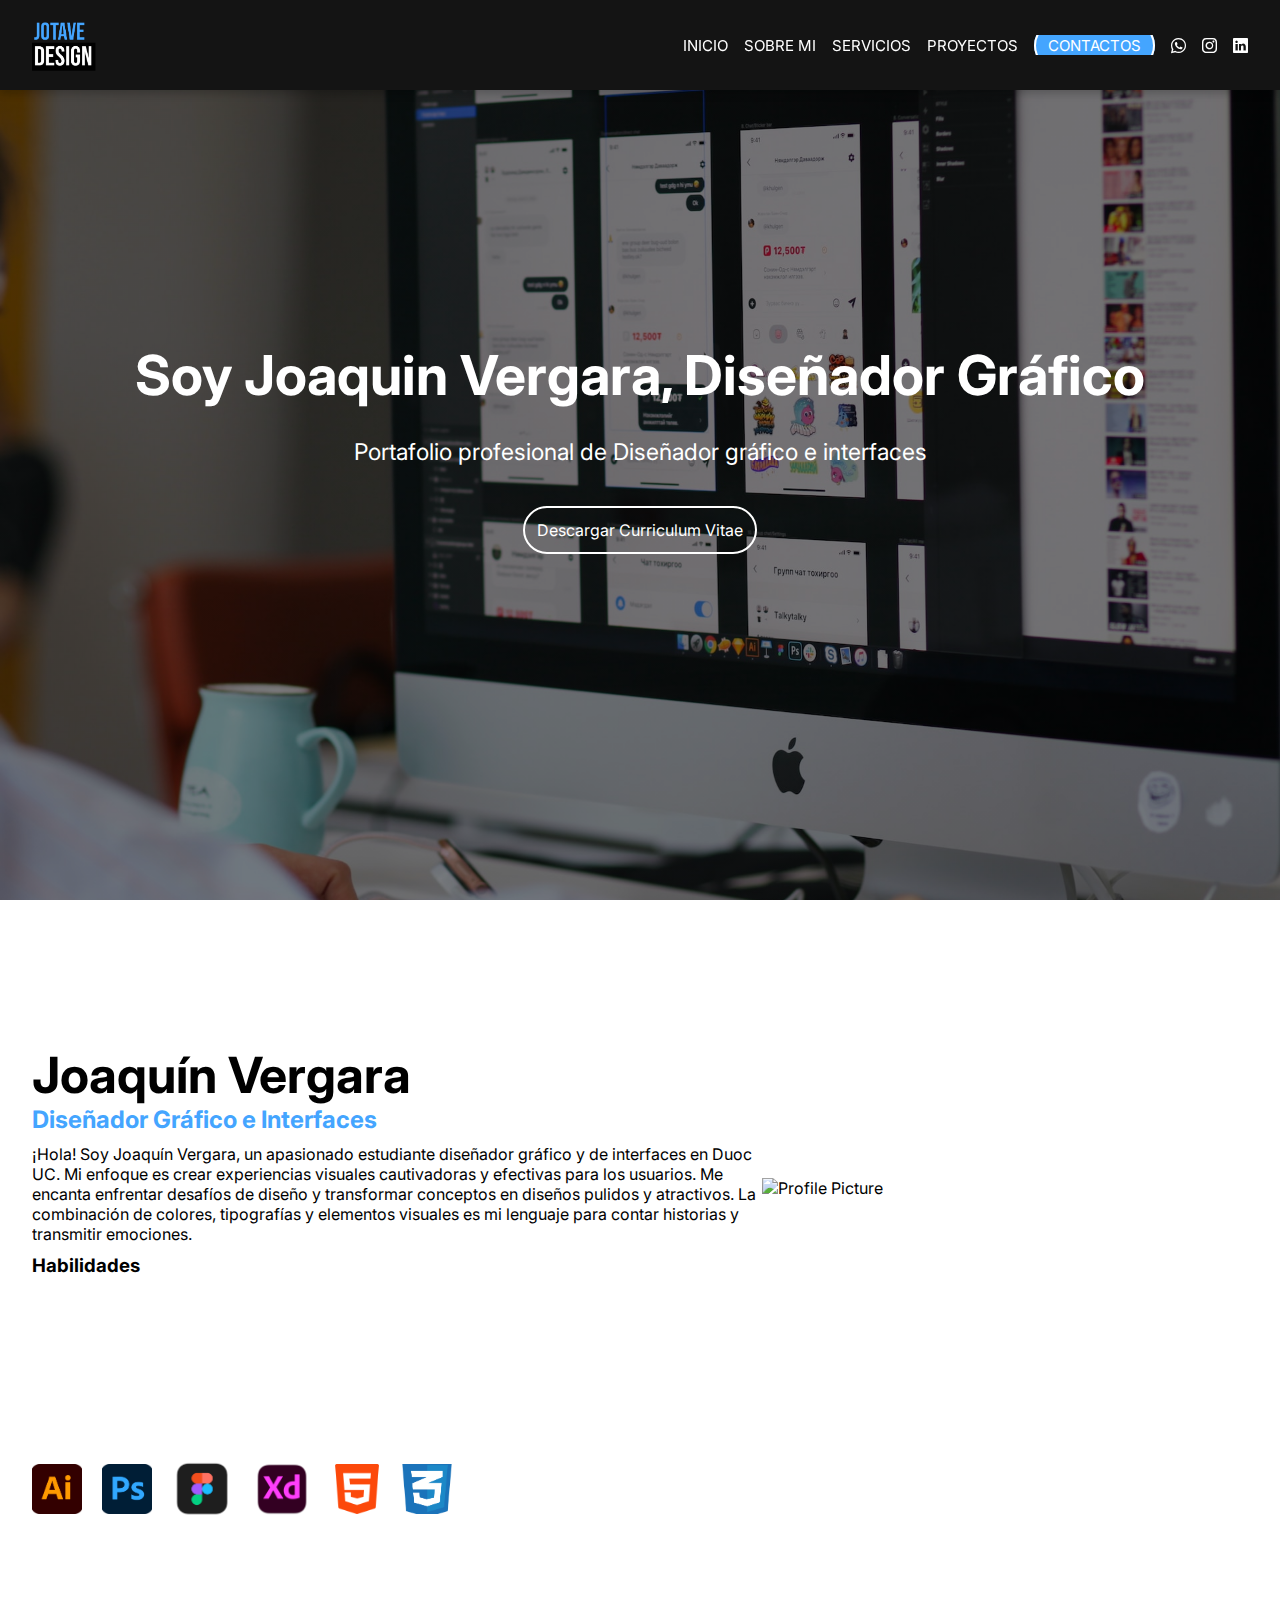
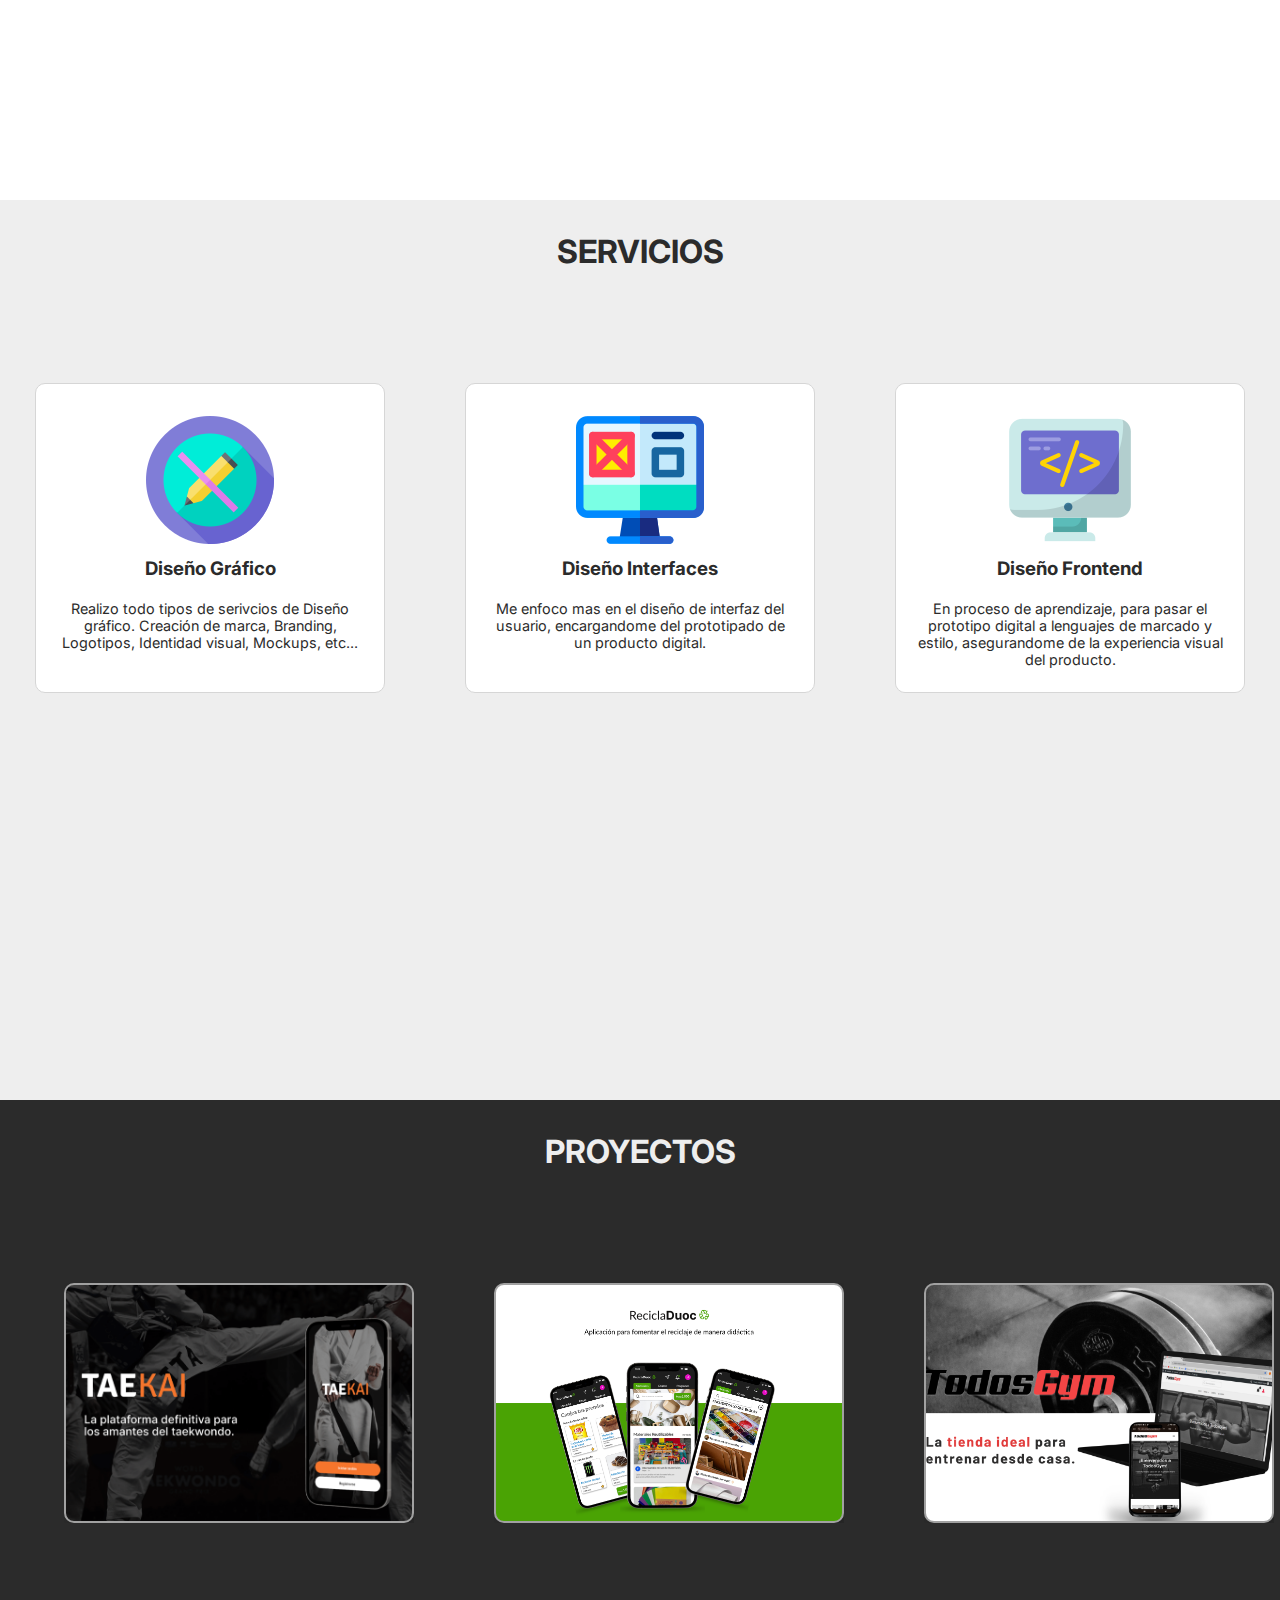
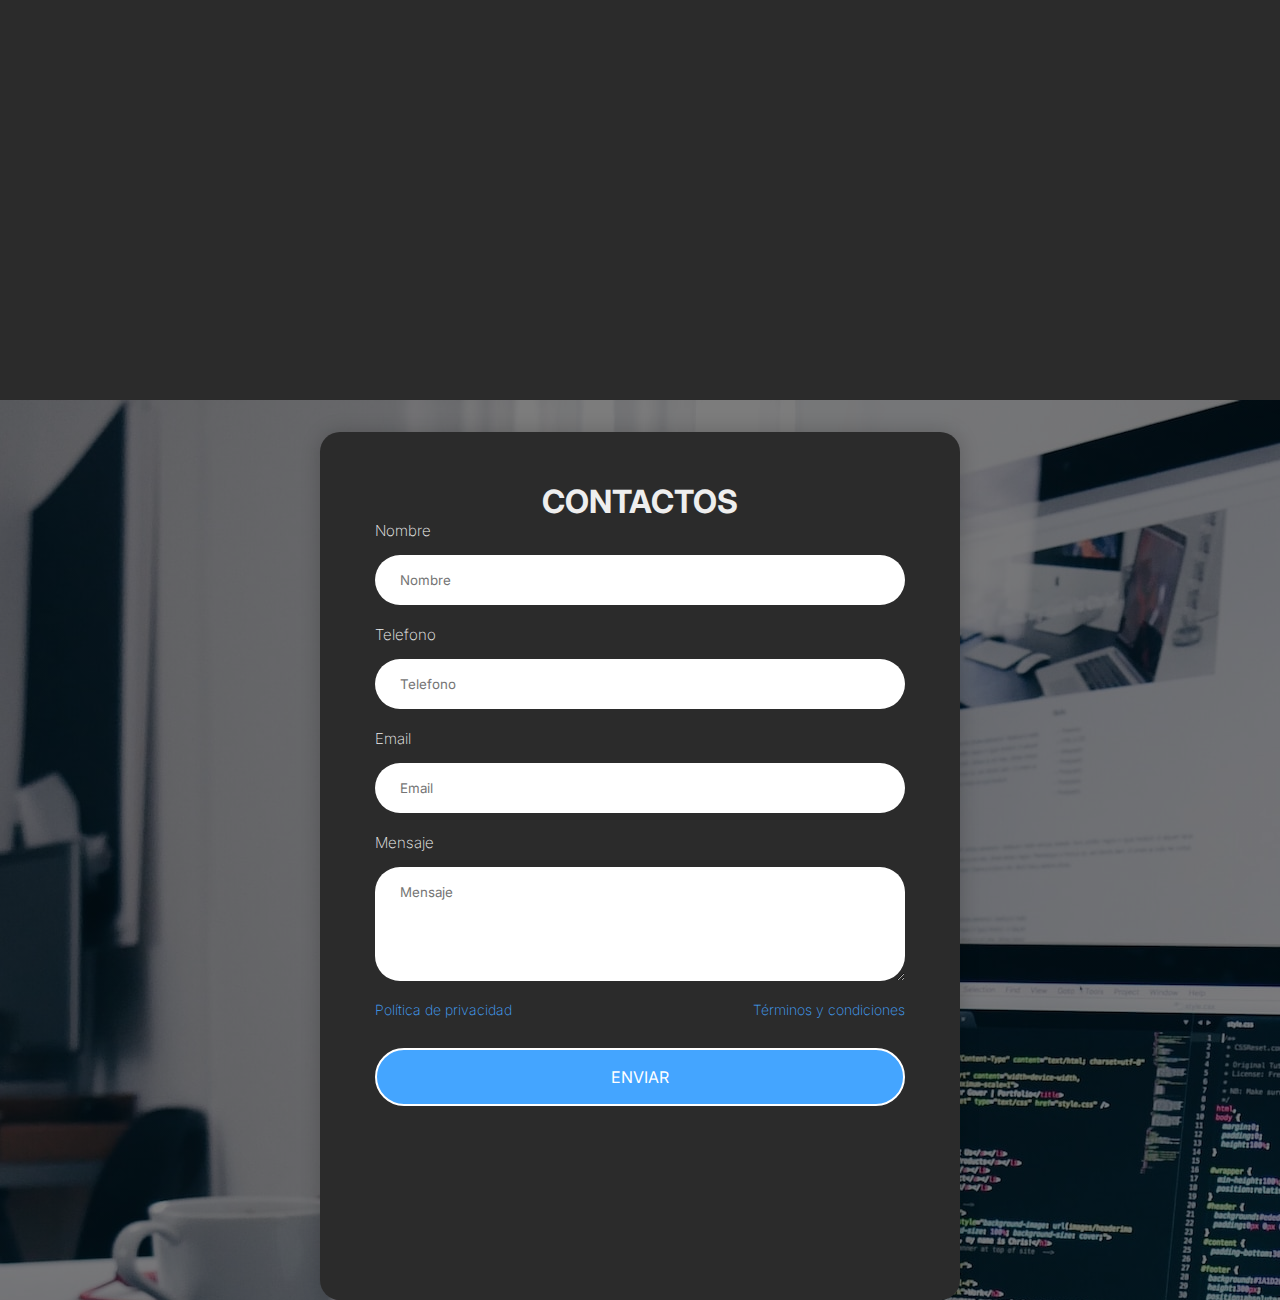
==== commit 86f9ec78: "Update index.html" ====
--- a/index.html
+++ b/index.html
@@ -131,10 +131,13 @@
   <div class="PY1"></div>
  </a> 
 
+<a href=https://www.behance.net/gallery/211855397/ReciclaDuoc-APP" target="_blank">
   <div class="PY2"></div>
+</a> 
 
+<a href=https://www.behance.net/gallery/202114935/Actualizacion-TodosGym" target="_blank">
   <div class="PY3"> </div>
-  
+</a> 
 
   
 </div>
